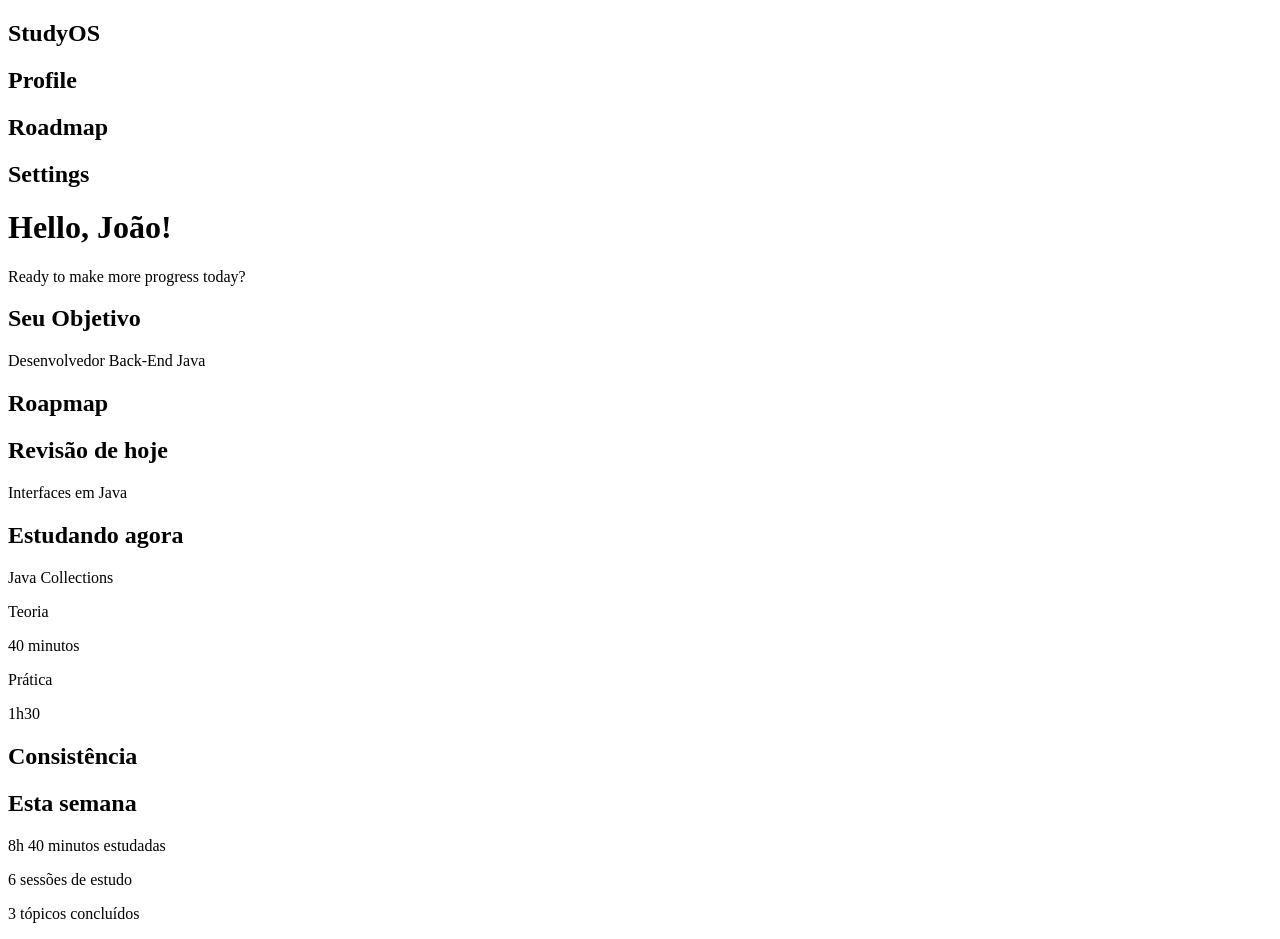
==== front-end/pages/dashboard.html @ c6c503fb "feat: esboço do html da dashboard" ====
<!DOCTYPE html>
<html lang="pt-BR">
<head>
    <meta charset="UTF-8">
    <meta name="viewport" content="width=device-width, initial-scale=1.0">
    <title>Dashboard</title>
    <link rel="stylesheet" href="../styles/dashboard.css">
    <script src="../js/dashboard.js" defer></script>
    <link href="https://fonts.googleapis.com/css2?family=Poppins:wght@400;500;600;700&display=swap" rel="stylesheet">
    <link rel="preconnect" href="https://fonts.googleapis.com">
    <link rel="preconnect" href="https://fonts.gstatic.com" crossorigin>
    <link href="https://fonts.googleapis.com/css2?family=Plus+Jakarta+Sans:wght@400;600;700;800&display=swap" rel="stylesheet">
</head>
<body>
    <header>
        <div class="logo">
            <h2>StudyOS</h2>
        </div>

        <div class="items">
            <h2>Profile</h2>
            <h2>Roadmap</h2>
            <h2>Settings</h2>
        </div>
    </header>

    <main>
        <div class="greeting">
            <h1>Hello, João!</h1>
        </div>
        
        <div class="greeting-msg">
            <p>Ready to make more progress today?</p>
        </div>

        <div class="objective">
            <h2>Seu Objetivo</h2>
            <p>Desenvolvedor Back-End Java</p>
        </div>

        <div class="roadmap">
            <h2>Roapmap</h2>
            <!--Gráfico de quantos porcento o roadmap já foi concluído-->
        </div>

        <div class="revisions">
            <h2>Revisão de hoje</h2>
            <p>Interfaces em Java</p>
        </div>

        <div class="studying-now">
            <h2>Estudando agora</h2>
            <p>Java Collections</p>
            <p>Teoria</p>
            <p>40 minutos</p>
            <p>Prática</p>
            <p>1h30</p>
        </div>

        <div class="consistency">
            <h2>Consistência</h2>
            <!--Gráfico igual do github-->
        </div>

        <div class="week">
            <h2>Esta semana</h2>
            <p>8h 40 minutos estudadas</p>
            <p>6 sessões de estudo</p>
            <p>3 tópicos concluídos</p>
        </div>
    </main>

    <footer>

    </footer>
</body>
</html>
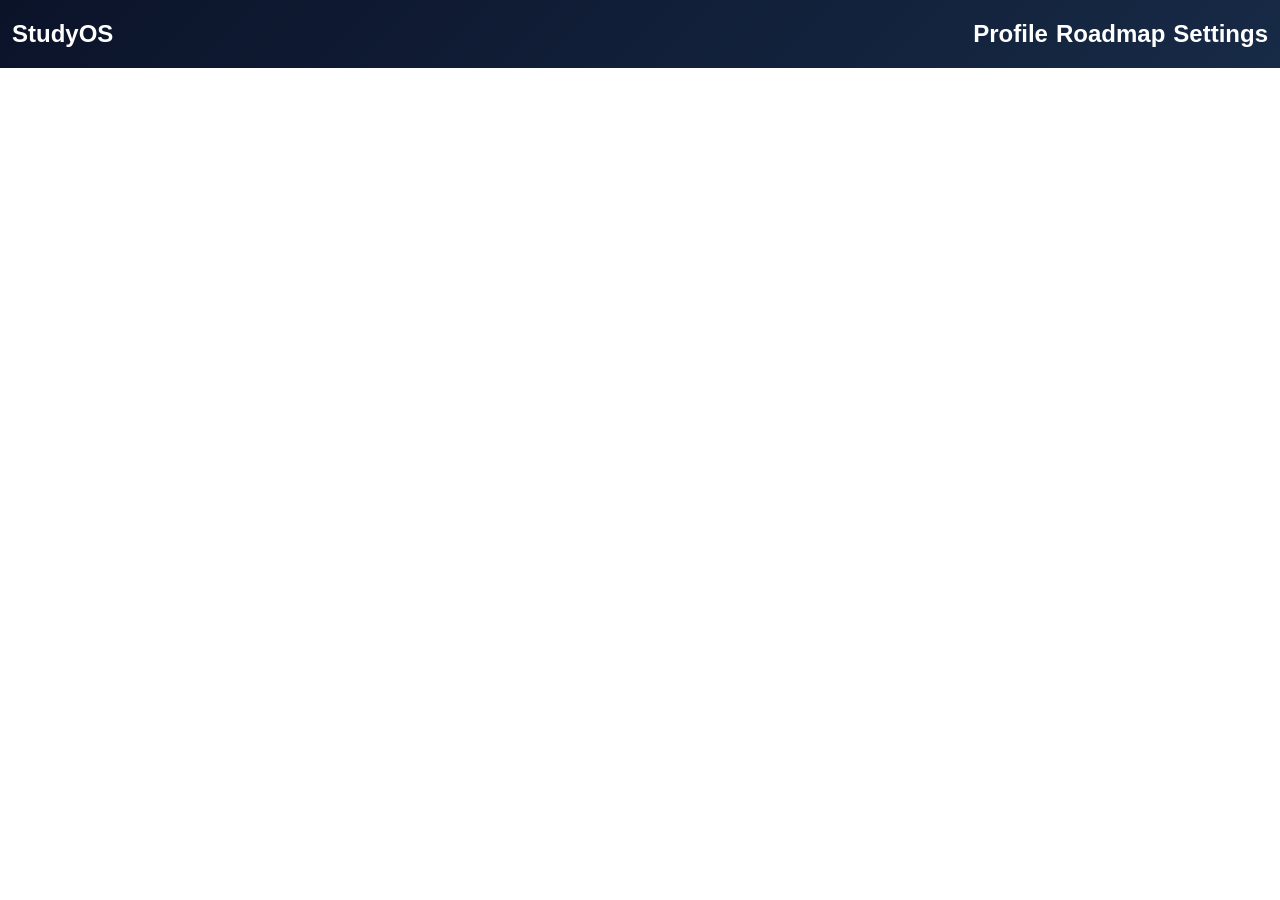
==== commit 3c030793: "feat: add style in header" ====
--- a/front-end/pages/dashboard.html
+++ b/front-end/pages/dashboard.html
@@ -12,7 +12,7 @@
     <link href="https://fonts.googleapis.com/css2?family=Plus+Jakarta+Sans:wght@400;600;700;800&display=swap" rel="stylesheet">
 </head>
 <body>
-    <header>
+    <header class="header">
         <div class="logo">
             <h2>StudyOS</h2>
         </div>
--- a/front-end/styles/dashboard.css
+++ b/front-end/styles/dashboard.css
@@ -0,0 +1,27 @@
+body {
+    margin: 0;
+    padding: 0;
+    color: #ffffff;
+    font-family: 'Plus Jakarta Sans', sans-serif;
+}
+
+.header {
+    display: flex;
+    flex-direction: row;
+    justify-content: space-between;
+
+    background: linear-gradient(135deg, #0b1329 0%, #172a46 100%);
+}
+
+.logo {
+    margin-left: 12px;
+}
+
+.items {
+    display: flex;
+    flex-direction: row;
+
+    gap: 8px;
+    
+    margin-right: 12px;
+}
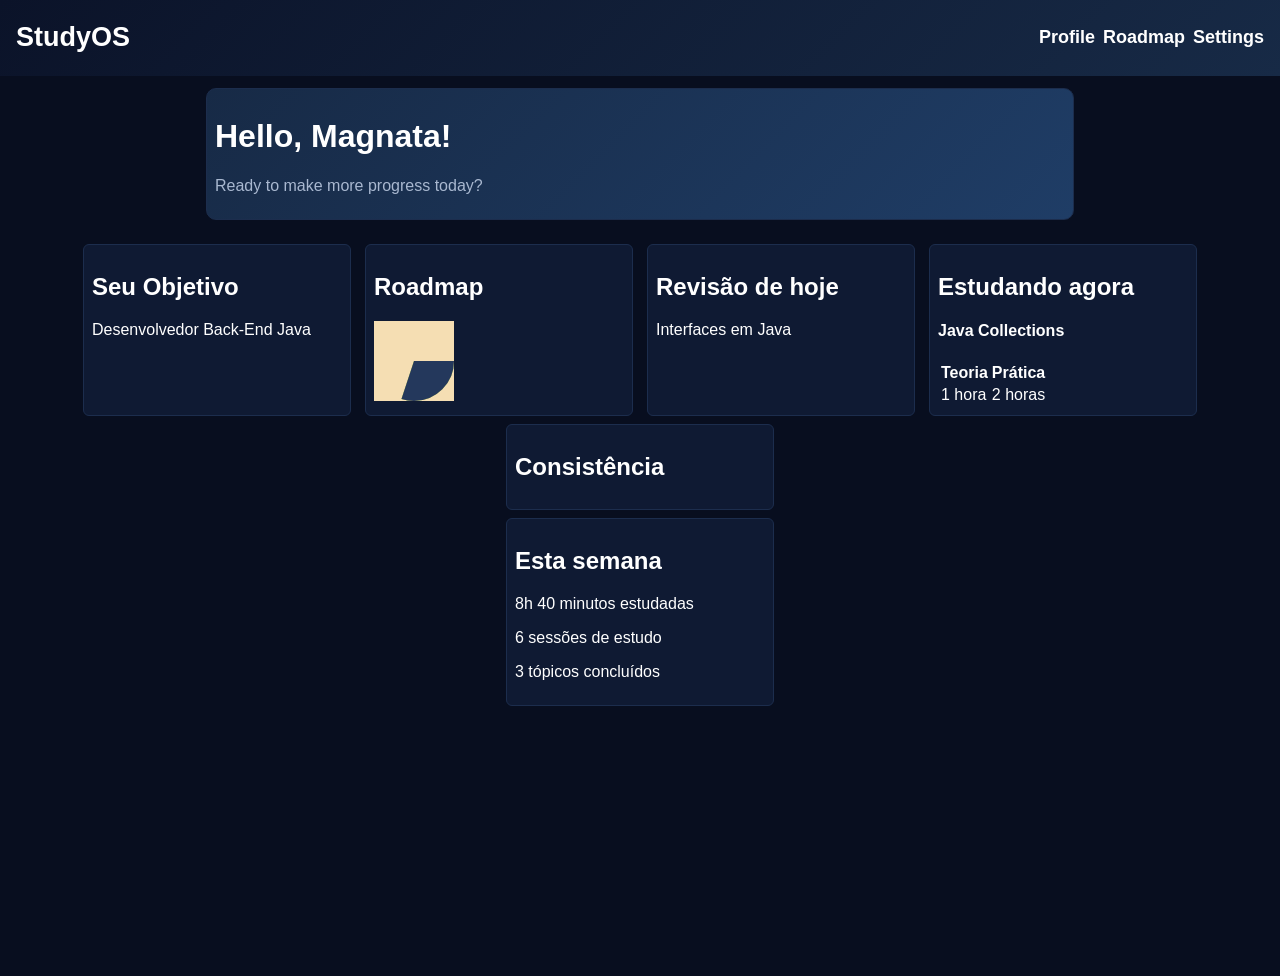
==== commit 347ba241: "feat: começando grafico na tela" ====
--- a/front-end/pages/dashboard.html
+++ b/front-end/pages/dashboard.html
@@ -18,60 +18,86 @@
         </div>
 
         <div class="items">
-            <h2>Profile</h2>
-            <h2>Roadmap</h2>
-            <h2>Settings</h2>
+            <h2><a href="#">Profile</a></h2>
+            <h2><a href="#">Roadmap</a></h2>
+            <h2><a href="#">Settings</a></h2>
         </div>
     </header>
 
-    <main>
+    <main class="main">
+
         <div class="greeting">
-            <h1>Hello, João!</h1>
-        </div>
-        
-        <div class="greeting-msg">
-            <p>Ready to make more progress today?</p>
+            <h1>Hello, Magnata!</h1>
+            <span><p>Ready to make more progress today?</p></span>
         </div>
 
-        <div class="objective">
-            <h2>Seu Objetivo</h2>
-            <p>Desenvolvedor Back-End Java</p>
+        <div class="cards">
+            <div class="section">
+                <div class="objective">
+                    <h2>Seu Objetivo</h2>
+                    <p>Desenvolvedor Back-End Java</p>
+                </div>
+            </div>
+    
+            <div class="section">
+                <div class="roadmap">
+                    <h2>Roadmap</h2>
+                    <svg class="pizza" width="80" height="80" viewBox="0, 0, 100, 100">
+                        <circle cx="50" cy="50" r="25" fill="none" stroke="#34d399" stroke-width="50" stroke-dasharray="47, 157">
+                        </circle>
+
+                        <circle cx="50" cy="50" r="25" fill="none" stroke="#f5b94a" stroke-width="50" stroke-dasharray="47, 157">
+                        </circle>
+
+                        <circle cx="50" cy="50" r="25" fill="none" stroke="#24385c" stroke-width="50" stroke-dasharray="47, 157">
+                        </circle>
+                    </svg>
+                </div>
+            </div>
+    
+            <div class="section">
+                <div class="revisions">
+                    <h2>Revisão de hoje</h2>
+                    <p>Interfaces em Java</p>
+                </div>
+            </div>
+    
+            <div class="section">
+                <div class="studying-now">
+                    <h2>Estudando agora</h2>
+                    <h4>Java Collections</h4>
+                    <table>
+                        <tr>
+                            <th>Teoria</th>
+                            <th>Prática</th>
+                        </tr>
+                        <tr>
+                            <td>1 hora</td>
+                            <td>2 horas</td>
+                        </tr>
+                    </table>
+                </div>
+            </div>
+    
         </div>
 
-        <div class="roadmap">
-            <h2>Roapmap</h2>
-            <!--Gráfico de quantos porcento o roadmap já foi concluído-->
-        </div>
+        <div class="section">
+                <div class="consistency">
+                    <h2>Consistência</h2>
+                    <!--Gráfico igual do github-->
+                </div>
+            </div>
+    
+            <div class="section">
+                <div class="week">
+                    <h2>Esta semana</h2>
+                    <p>8h 40 minutos estudadas</p>
+                    <p>6 sessões de estudo</p>
+                    <p>3 tópicos concluídos</p>
+                </div>
+            </div>
 
-        <div class="revisions">
-            <h2>Revisão de hoje</h2>
-            <p>Interfaces em Java</p>
-        </div>
-
-        <div class="studying-now">
-            <h2>Estudando agora</h2>
-            <p>Java Collections</p>
-            <p>Teoria</p>
-            <p>40 minutos</p>
-            <p>Prática</p>
-            <p>1h30</p>
-        </div>
-
-        <div class="consistency">
-            <h2>Consistência</h2>
-            <!--Gráfico igual do github-->
-        </div>
-
-        <div class="week">
-            <h2>Esta semana</h2>
-            <p>8h 40 minutos estudadas</p>
-            <p>6 sessões de estudo</p>
-            <p>3 tópicos concluídos</p>
-        </div>
     </main>
 
-    <footer>
-
-    </footer>
 </body>
 </html>
--- a/front-end/styles/dashboard.css
+++ b/front-end/styles/dashboard.css
@@ -14,14 +14,102 @@
 }
 
 .logo {
-    margin-left: 12px;
+    font-size: 18px;
+
+    margin-left: 16px;
 }
 
 .items {
     display: flex;
     flex-direction: row;
+    align-items: center;
 
     gap: 8px;
     
-    margin-right: 12px;
+    margin-right: 16px;
+
+    font-size: 12px;
+
+}
+
+.items a {
+    display: inline-block;
+
+    color: #ffffff;
+    text-decoration: none;
+
+    transition: transform 0.2s ease, box-shadow 0.2s ease, filter 0.2s ease;
+}
+
+.items a:hover {
+    color: #2563eb;
+
+    transform: translateY(-1px);
+}
+
+.main {
+    display: flex;
+    flex-direction: column;
+    align-items: center;
+    justify-content: flex-start;
+
+    gap: 8px;
+
+    background-color: #080e1f;
+
+    min-height: 100vh;
+}
+
+.greeting {
+
+    background: linear-gradient(135deg, #172a46 0%, #1f3d66 100%);
+
+    margin-top: 12px;
+    margin-bottom: 16px;
+    padding: 8px;
+
+    width: 850px;
+
+    border: 1px solid #1c2d4d;
+
+    border-radius: 10px;
+}
+
+.greeting span {
+    color: #a9b8d0;
+}
+
+.cards {
+    display: flex;
+    flex-direction: row;
+
+    gap: 14px;
+}
+
+.section {
+    display: flex;
+    flex-direction: column;
+    align-items: flex-start;
+    justify-content: flex-start;
+
+
+    background-color: #0f1a33;
+
+    padding: 8px;
+
+    border: 1px solid #1c2d4d;
+    border-radius: 6px;
+
+    width: 250px;
+    height: 272;
+
+    transition: transform 0.2s ease, box-shadow 0.2s ease, filter 0.2s ease;
+}
+
+.section:hover {
+    transform: translateY(-2px);
+}
+
+.pizza {
+    background-color: wheat;
 }
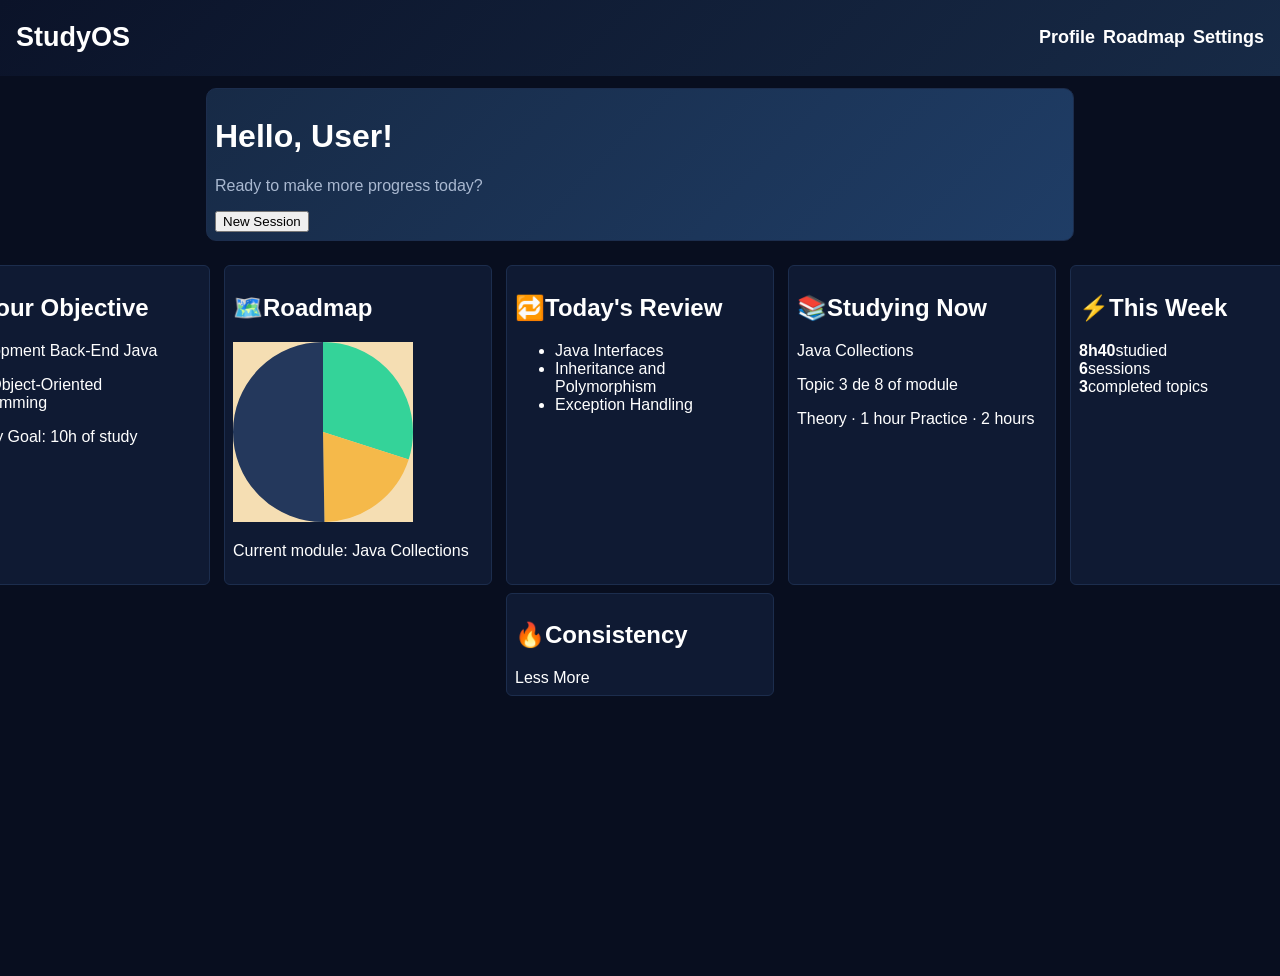
==== commit bf00b368: "feat: finalizado HTML da página" ====
--- a/front-end/pages/dashboard.html
+++ b/front-end/pages/dashboard.html
@@ -27,77 +27,137 @@
     <main class="main">
 
         <div class="greeting">
-            <h1>Hello, Magnata!</h1>
+            <h1>Hello, User!</h1>
             <span><p>Ready to make more progress today?</p></span>
+                
+            <button class="btn-session" type="button" id="new-session-btn">
+                <span class="btn-plus"></span>
+                New Session
+            </button>
         </div>
 
         <div class="cards">
             <div class="section">
                 <div class="objective">
-                    <h2>Seu Objetivo</h2>
-                    <p>Desenvolvedor Back-End Java</p>
+                    <h2 class="card-title"><span class="icon">🎯</span>Your Objective</h2>
+                    <p class="highlight">Development Back-End Java</p>
+                    
+                    <div class="tags">
+                        <span class="tag">Java</span>
+                        <span class="tag">Object-Oriented Programming</span>
+                    </div>
+                    <p class="muted">Weekly Goal: 10h of study</p>
+                </div>
+            </div>
+
+            <div class="section">
+                <div class="roadmap">
+                    <h2 class="card-title"><span class="icon">🗺️</span>Roadmap</h2>
+                    <svg class="pizza" width="180" height="180" viewBox="0, 0, 100, 100">
+
+                        <g class="slice">
+                            <circle cx="50" cy="50" r="25" fill="none" stroke="#34d399" stroke-width="50" stroke-dasharray="47, 157" transform="rotate(-90 50 50)"></circle>
+                            <g class="tooltip">
+                                <rect x="108" y="21" width="70" height="22" rx="3"></rect>
+                                <text class="slice-text" x="114" y="30">
+                                    <tspan x="114">30% of Roadmap</tspan>
+                                    <tspan x="114" dy="9">completed</tspan>
+                                </text>
+                            </g>
+                        </g>
+
+                        <g class="slice">
+                            <circle cx="50" cy="50" r="25" fill="none" stroke="#f5b94a" stroke-width="50" stroke-dasharray="31, 157" stroke-dashoffset="-47" transform="rotate(-90 50 50)"></circle>
+                            <g class="tooltip">
+                                <rect x="108" y="63" width="70" height="22" rx="3"></rect>
+                                <text class="slice-text" x="114" y="72">
+                                    <tspan x="114">20% of Roadmap</tspan>
+                                    <tspan x="114" dy="9">in progress</tspan>
+                                </text>
+                            </g>
+                        </g>
+
+                        <g class="slice">
+                            <circle cx="50" cy="50" r="25" fill="none" stroke="#24385c" stroke-width="50" stroke-dasharray="79, 157" stroke-dashoffset="-78" transform="rotate(-90 50 50)"></circle>
+                            <g class="tooltip">
+                                <rect x="108" y="39" width="70" height="22" rx="3"></rect>
+                                <text class="slice-text" x="114" y="48">
+                                    <tspan x="114">50% of Roadmap</tspan>
+                                    <tspan x="114" dy="9">not completed</tspan>
+                                </text>
+                            </g>
+                        </g>
+
+                    </svg>
+                    <div class="tags">
+                        <p class="tag">Current module: Java Collections</p>
+                    </div>
+                </div>
+            </div>
+
+            <div class="section">
+                <div class="revisions">
+                    <h2 class="card-title"><span class="icon">🔁</span>Today's Review</h2>
+                    <ul class="review-list">
+                        <li>Java Interfaces</li>
+                        <li>Inheritance and Polymorphism</li>
+                        <li>Exception Handling</li>
+                    </ul>
+                </div>
+            </div>
+
+            <div class="section">
+                <div class="studying-now">
+                    <h2 class="card-title"><span class="icon">📚</span>Studying Now</h2>
+                    <p class="highlight">Java Collections</p>
+                    <p class="muted">Topic 3 de 8 of module</p>
+                    
+                    <div class="progress"><div class="progress-fill"></div></div>
+                        <div class="chips">
+                            <span class="chip">Theory · 1 hour</span>
+                            <span class="chip">Practice · 2 hours</span>
+                        </div>
+                </div>
+            </div>
+                
+            <div class="section">
+                
+                <div class="week">
+                    <h2 class="card-title"><span class="icon">⚡</span>This Week</h2>
+                    
+                    <div class="stats">
+                        <div class="stat green"><strong>8h40</strong><span>studied</span></div>
+                        <div class="stat amber"><strong>6</strong><span>sessions</span></div>
+                        <div class="stat blue"><strong>3</strong><span>completed topics</span></div>
+                    
+                    </div>
+                
+                </div>
+    
+            </div>
+
+        </div>
+
+        <div class="section section-wide">
+                <div class="consistency">
+                    <h2 class="card-title"><span class="icon">🔥</span>Consistency</h2>
+
+                    <div class="heatmap" id="heatmap"></div>
+
+                    <div class="legend">
+                        <span>Less</span>
+                        <span class="cell level-0"></span>
+                        <span class="cell level-1"></span>
+                        <span class="cell level-2"></span>
+                        <span class="cell level-3"></span>
+                        <span class="cell level-4"></span>
+                        <span>More</span>
+                    </div>
                 </div>
             </div>
     
-            <div class="section">
-                <div class="roadmap">
-                    <h2>Roadmap</h2>
-                    <svg class="pizza" width="80" height="80" viewBox="0, 0, 100, 100">
-                        <circle cx="50" cy="50" r="25" fill="none" stroke="#34d399" stroke-width="50" stroke-dasharray="47, 157">
-                        </circle>
-
-                        <circle cx="50" cy="50" r="25" fill="none" stroke="#f5b94a" stroke-width="50" stroke-dasharray="47, 157">
-                        </circle>
-
-                        <circle cx="50" cy="50" r="25" fill="none" stroke="#24385c" stroke-width="50" stroke-dasharray="47, 157">
-                        </circle>
-                    </svg>
-                </div>
-            </div>
-    
-            <div class="section">
-                <div class="revisions">
-                    <h2>Revisão de hoje</h2>
-                    <p>Interfaces em Java</p>
-                </div>
-            </div>
-    
-            <div class="section">
-                <div class="studying-now">
-                    <h2>Estudando agora</h2>
-                    <h4>Java Collections</h4>
-                    <table>
-                        <tr>
-                            <th>Teoria</th>
-                            <th>Prática</th>
-                        </tr>
-                        <tr>
-                            <td>1 hora</td>
-                            <td>2 horas</td>
-                        </tr>
-                    </table>
-                </div>
-            </div>
-    
-        </div>
-
-        <div class="section">
-                <div class="consistency">
-                    <h2>Consistência</h2>
-                    <!--Gráfico igual do github-->
-                </div>
-            </div>
-    
-            <div class="section">
-                <div class="week">
-                    <h2>Esta semana</h2>
-                    <p>8h 40 minutos estudadas</p>
-                    <p>6 sessões de estudo</p>
-                    <p>3 tópicos concluídos</p>
-                </div>
-            </div>
 
     </main>
 
 </body>
-</html>+</html>
